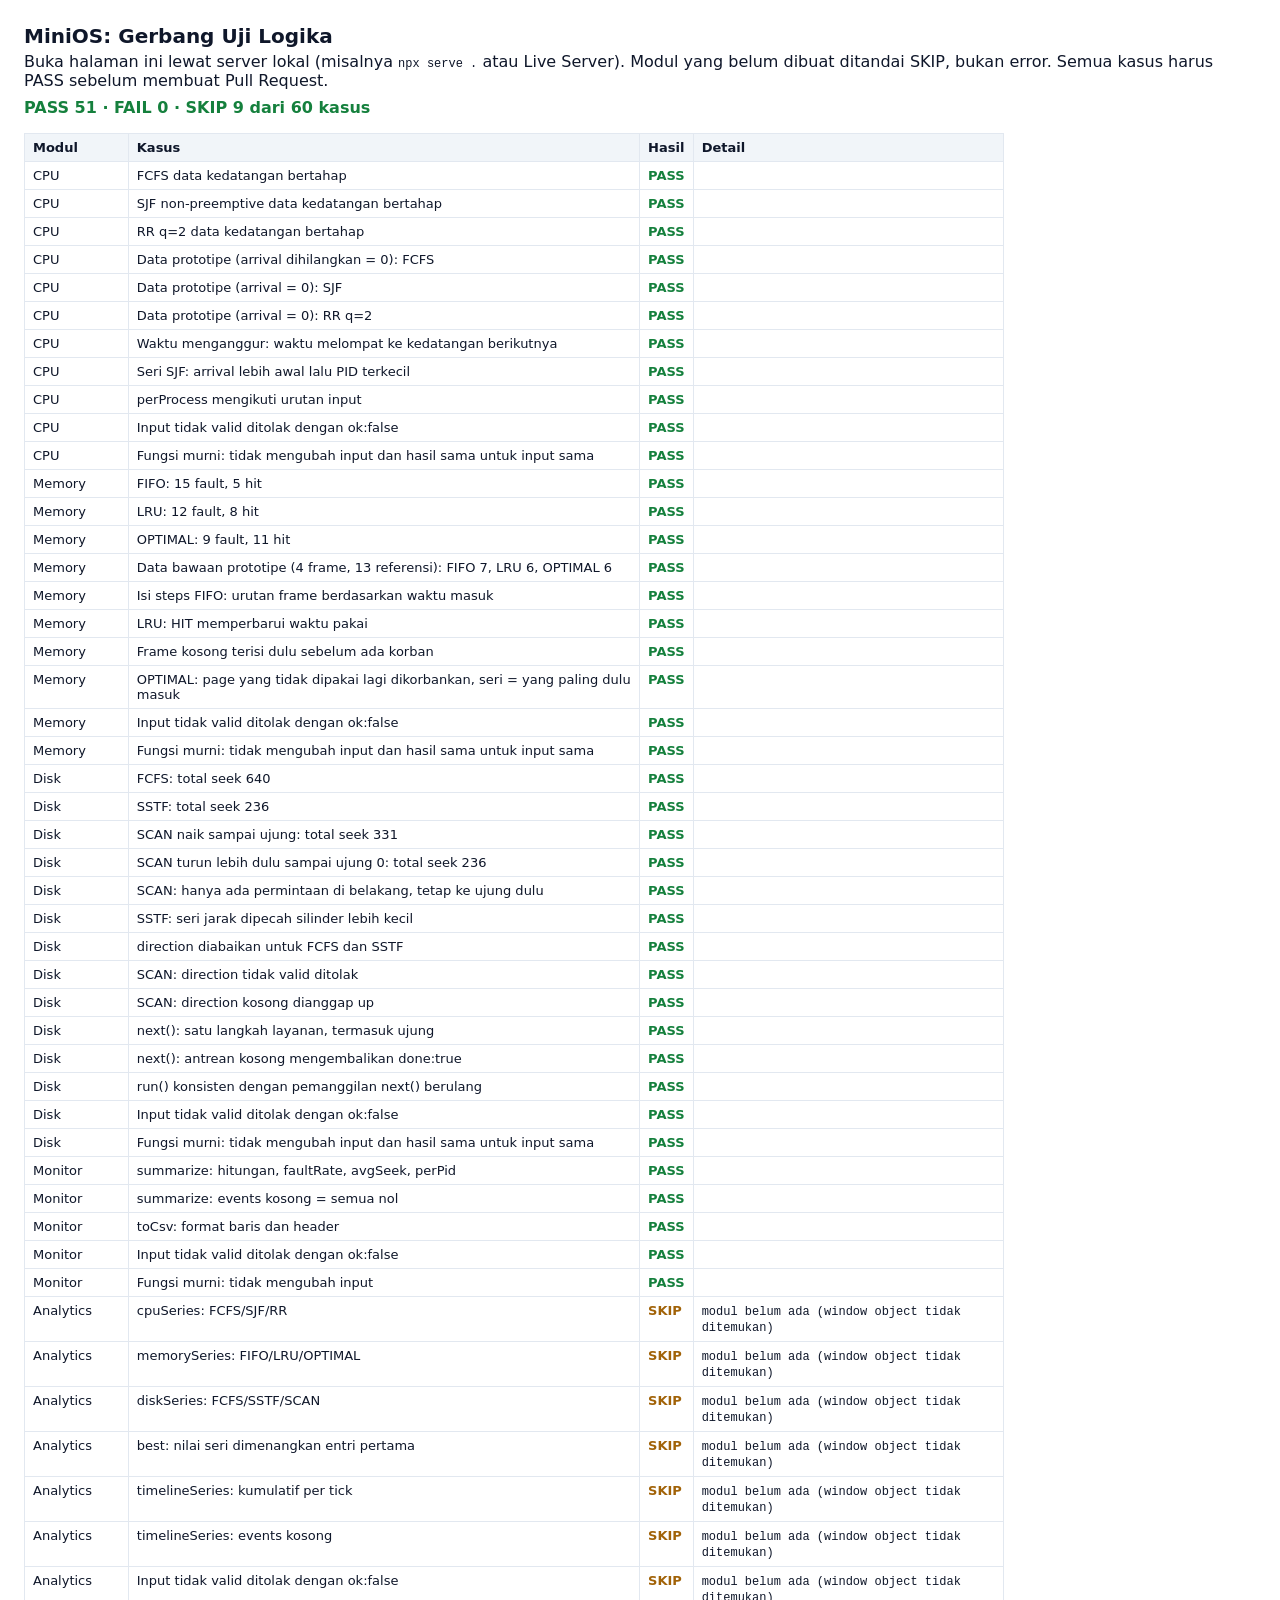
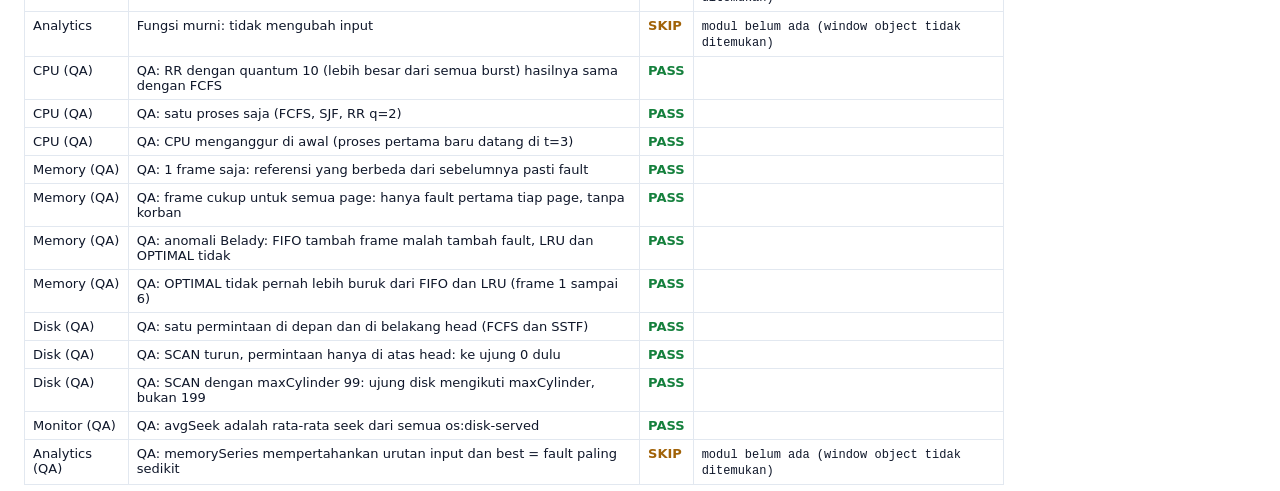
==== tests/test.html @ fa7fed4b "Merge branch 'main' of https://github.com/ZhaniHa/Project-MiniOS-Desktop into feat/analytics" ====
<!DOCTYPE html>
<html lang="id">
<head>
<meta charset="UTF-8">
<title>MiniOS: Gerbang Uji Logika</title>
<style>
  body { font-family: system-ui, sans-serif; margin: 24px; color: #0f172a; }
  h1 { font-size: 20px; margin: 0 0 4px; }
  .sum { font-weight: 700; margin: 8px 0 16px; }
  .sum.ok { color: #15803d; } .sum.bad { color: #b91c1c; }
  table { border-collapse: collapse; width: 100%; max-width: 980px; font-size: 13px; }
  th, td { border: 1px solid #e2e8f0; padding: 6px 8px; text-align: left; vertical-align: top; }
  th { background: #f1f5f9; }
  .PASS { color: #15803d; font-weight: 700; } .FAIL { color: #b91c1c; font-weight: 700; } .SKIP { color: #a16207; font-weight: 700; }
  code { font-family: ui-monospace, monospace; font-size: 12px; white-space: pre-wrap; }
</style>
</head>
<body>
<h1>MiniOS: Gerbang Uji Logika</h1>
<div>Buka halaman ini lewat server lokal (misalnya <code>npx serve .</code> atau Live Server). Modul yang belum dibuat ditandai SKIP, bukan error. Semua kasus harus PASS sebelum membuat Pull Request.</div>
<div id="sum" class="sum">Menjalankan...</div>
<table><thead><tr><th>Modul</th><th>Kasus</th><th>Hasil</th><th>Detail</th></tr></thead><tbody id="rows"></tbody></table>

<script src="../modules/cpu/logic.js"></script>
<script src="../modules/memory/logic.js"></script>
<script src="../modules/disk/logic.js"></script>
<script src="../modules/monitor/logic.js"></script>
<script src="../modules/analytics/logic.js"></script>
<script>
'use strict';
const results = [];
function record(mod, name, status, detail) { results.push({ mod, name, status, detail: detail || '' }); }
function deepFreeze(o) { if (o && typeof o === 'object') { Object.values(o).forEach(deepFreeze); Object.freeze(o); } return o; }
function same(a, b) { return JSON.stringify(a) === JSON.stringify(b); }
function close(a, b) { return typeof a === 'number' && Math.abs(a - b) < 1e-9; }
function expect(cond, msg) { if (!cond) throw new Error(msg); }
function expectEq(actual, expected, label) {
  expect(same(actual, expected), label + ': diharapkan ' + JSON.stringify(expected) + ', didapat ' + JSON.stringify(actual));
}
function expectNum(actual, expected, label) {
  expect(close(actual, expected), label + ': diharapkan ' + expected + ', didapat ' + actual);
}
function group(mod, api, cases) {
  if (!api) { cases.forEach(([name]) => record(mod, name, 'SKIP', 'modul belum ada (window object tidak ditemukan)')); return; }
  cases.forEach(([name, fn]) => {
    try { fn(api); record(mod, name, 'PASS'); }
    catch (e) { record(mod, name, 'FAIL', e.message); }
  });
}
function okResult(r) { expect(r && r.ok === true && r.result, 'harus {ok:true, result}, didapat ' + JSON.stringify(r)); return r.result; }
function errCode(r, code) {
  expect(r && r.ok === false && r.error && typeof r.error.message === 'string', 'harus {ok:false, error:{code,message}}, didapat ' + JSON.stringify(r));
  expect(r.error.code === code, 'kode error diharapkan ' + code + ', didapat ' + r.error.code);
}
const g = (arr) => arr.map(x => x.pid + ':' + x.start + ':' + x.end).join(' ');

/* ===================== CPU ===================== */
const P = [{ pid: 'P1', arrival: 0, burst: 6 }, { pid: 'P2', arrival: 1, burst: 3 }, { pid: 'P3', arrival: 2, burst: 8 }, { pid: 'P4', arrival: 3, burst: 2 }];
const P0 = [{ pid: 'P1', burst: 6 }, { pid: 'P2', burst: 3 }, { pid: 'P3', burst: 8 }, { pid: 'P4', burst: 2 }];
const cpu = (alg, procs, q) => ({ algorithm: alg, quantum: q, processes: procs });

group('CPU', window.CpuLogic, [
  ['FCFS data kedatangan bertahap', (L) => {
    const r = okResult(L.run(cpu('FCFS', P, 2)));
    expectEq(g(r.gantt), 'P1:0:6 P2:6:9 P3:9:17 P4:17:19', 'gantt');
    expectNum(r.avgWaiting, 6.5, 'avgWaiting'); expectNum(r.avgTurnaround, 11.25, 'avgTurnaround');
    const p2 = r.perProcess.find(x => x.pid === 'P2');
    expectEq([p2.completion, p2.waiting, p2.turnaround, p2.response], [9, 5, 8, 5], 'P2 (completion,waiting,turnaround,response)');
    const p4 = r.perProcess.find(x => x.pid === 'P4');
    expectEq([p4.completion, p4.waiting, p4.turnaround, p4.response], [19, 14, 16, 14], 'P4');
  }],
  ['SJF non-preemptive data kedatangan bertahap', (L) => {
    const r = okResult(L.run(cpu('SJF', P, 2)));
    expectEq(g(r.gantt), 'P1:0:6 P4:6:8 P2:8:11 P3:11:19', 'gantt');
    expectNum(r.avgWaiting, 4.75, 'avgWaiting'); expectNum(r.avgTurnaround, 9.5, 'avgTurnaround');
  }],
  ['RR q=2 data kedatangan bertahap', (L) => {
    const r = okResult(L.run(cpu('RR', P, 2)));
    expectEq(g(r.gantt), 'P1:0:2 P2:2:4 P3:4:6 P1:6:8 P4:8:10 P2:10:11 P3:11:13 P1:13:15 P3:15:17 P3:17:19', 'gantt');
    expectNum(r.avgWaiting, 7.5, 'avgWaiting'); expectNum(r.avgTurnaround, 12.25, 'avgTurnaround');
  }],
  ['Data prototipe (arrival dihilangkan = 0): FCFS', (L) => {
    const r = okResult(L.run(cpu('FCFS', P0, 2)));
    expectNum(r.avgWaiting, 8, 'avgWaiting'); expectNum(r.avgTurnaround, 12.75, 'avgTurnaround');
  }],
  ['Data prototipe (arrival = 0): SJF', (L) => {
    const r = okResult(L.run(cpu('SJF', P0, 2)));
    expectEq(g(r.gantt), 'P4:0:2 P2:2:5 P1:5:11 P3:11:19', 'gantt');
    expectNum(r.avgWaiting, 4.5, 'avgWaiting'); expectNum(r.avgTurnaround, 9.25, 'avgTurnaround');
  }],
  ['Data prototipe (arrival = 0): RR q=2', (L) => {
    const r = okResult(L.run(cpu('RR', P0, 2)));
    expectEq(g(r.gantt), 'P1:0:2 P2:2:4 P3:4:6 P4:6:8 P1:8:10 P2:10:11 P3:11:13 P1:13:15 P3:15:17 P3:17:19', 'gantt');
    expectNum(r.avgWaiting, 8.5, 'avgWaiting'); expectNum(r.avgTurnaround, 13.25, 'avgTurnaround');
  }],
  ['Waktu menganggur: waktu melompat ke kedatangan berikutnya', (L) => {
    const r = okResult(L.run(cpu('FCFS', [{ pid: 'A', arrival: 0, burst: 2 }, { pid: 'B', arrival: 5, burst: 2 }], 2)));
    expectEq(g(r.gantt), 'A:0:2 B:5:7', 'gantt');
    const b = r.perProcess.find(x => x.pid === 'B');
    expectEq([b.waiting, b.response], [0, 0], 'B (waiting,response)');
  }],
  ['Seri SJF: arrival lebih awal lalu PID terkecil', (L) => {
    const r = okResult(L.run(cpu('SJF', [{ pid: 'P2', arrival: 0, burst: 4 }, { pid: 'P1', arrival: 0, burst: 4 }, { pid: 'P3', arrival: 0, burst: 1 }], 2)));
    expectEq(g(r.gantt), 'P3:0:1 P1:1:5 P2:5:9', 'gantt');
  }],
  ['perProcess mengikuti urutan input', (L) => {
    const r = okResult(L.run(cpu('SJF', P, 2)));
    expectEq(r.perProcess.map(x => x.pid), ['P1', 'P2', 'P3', 'P4'], 'urutan perProcess');
  }],
  ['Input tidak valid ditolak dengan ok:false', (L) => {
    errCode(L.run(cpu('FCFS', [{ pid: 'A', arrival: 0, burst: 0 }], 2)), 'INVALID_INPUT');
    errCode(L.run(cpu('FCFS', [{ pid: 'A', arrival: 0, burst: 1.5 }], 2)), 'INVALID_INPUT');
    errCode(L.run(cpu('FCFS', [{ pid: 'A', arrival: -1, burst: 2 }], 2)), 'INVALID_INPUT');
    errCode(L.run(cpu('FCFS', [{ pid: 'A', burst: 2 }, { pid: 'A', burst: 3 }], 2)), 'INVALID_INPUT');
    errCode(L.run(cpu('FCFS', [{ pid: '', burst: 2 }], 2)), 'INVALID_INPUT');
    errCode(L.run(cpu('FCFS', [], 2)), 'EMPTY_INPUT');
    errCode(L.run(cpu('XYZ', P, 2)), 'UNKNOWN_ALGORITHM');
    errCode(L.run(cpu('RR', P, undefined)), 'INVALID_INPUT');
    errCode(L.run(cpu('RR', P, 0)), 'INVALID_INPUT');
    errCode(L.run(cpu('FCFS', Array.from({ length: 21 }, (_, i) => ({ pid: 'P' + i, burst: 1 })), 2)), 'INVALID_INPUT');
    errCode(L.run(null), 'INVALID_INPUT');
    errCode(L.run(undefined), 'INVALID_INPUT');
  }],
  ['Fungsi murni: tidak mengubah input dan hasil sama untuk input sama', (L) => {
    const input = deepFreeze(cpu('RR', JSON.parse(JSON.stringify(P)), 2));
    const a = L.run(input), b = L.run(input);
    expect(same(a, b), 'dua panggilan dengan input sama memberi hasil berbeda');
  }],
]);

/* ===================== MEMORY ===================== */
const R = [7, 0, 1, 2, 0, 3, 0, 4, 2, 3, 0, 3, 2, 1, 2, 0, 1, 7, 0, 1];
const mem = (alg, frames, refs) => ({ algorithm: alg, frames, refString: refs });

group('Memory', window.MemoryLogic, [
  ['FIFO: 15 fault, 5 hit', (L) => {
    const r = okResult(L.run(mem('FIFO', 3, R)));
    expectEq([r.faults, r.hits], [15, 5], '(faults,hits)'); expectNum(r.hitRatio, 0.25, 'hitRatio');
    expectEq(r.steps.length, 20, 'jumlah steps');
  }],
  ['LRU: 12 fault, 8 hit', (L) => {
    const r = okResult(L.run(mem('LRU', 3, R)));
    expectEq([r.faults, r.hits], [12, 8], '(faults,hits)'); expectNum(r.hitRatio, 0.4, 'hitRatio');
  }],
  ['OPTIMAL: 9 fault, 11 hit', (L) => {
    const r = okResult(L.run(mem('OPTIMAL', 3, R)));
    expectEq([r.faults, r.hits], [9, 11], '(faults,hits)'); expectNum(r.hitRatio, 0.55, 'hitRatio');
  }],
  ['Data bawaan prototipe (4 frame, 13 referensi): FIFO 7, LRU 6, OPTIMAL 6', (L) => {
    const refs = [7, 0, 1, 2, 0, 3, 0, 4, 2, 3, 0, 3, 2];
    expectEq(['FIFO', 'LRU', 'OPTIMAL'].map(a => okResult(L.run(mem(a, 4, refs))).faults), [7, 6, 6], 'faults FIFO/LRU/OPTIMAL');
  }],
  ['Isi steps FIFO: urutan frame berdasarkan waktu masuk', (L) => {
    const s = okResult(L.run(mem('FIFO', 3, R))).steps;
    expectEq(s[0], { index: 0, ref: 7, frames: [7], fault: true, evicted: null }, 'steps[0]');
    expectEq(s[2], { index: 2, ref: 1, frames: [7, 0, 1], fault: true, evicted: null }, 'steps[2]');
    expectEq(s[3], { index: 3, ref: 2, frames: [0, 1, 2], fault: true, evicted: 7 }, 'steps[3]');
    expectEq(s[4], { index: 4, ref: 0, frames: [0, 1, 2], fault: false, evicted: null }, 'steps[4]');
  }],
  ['LRU: HIT memperbarui waktu pakai', (L) => {
    const s = okResult(L.run(mem('LRU', 3, [1, 2, 3, 1, 4]))).steps;
    expectEq(s[4], { index: 4, ref: 4, frames: [1, 3, 4], fault: true, evicted: 2 }, 'steps[4]');
  }],
  ['Frame kosong terisi dulu sebelum ada korban', (L) => {
    const s = okResult(L.run(mem('OPTIMAL', 4, [1, 2, 3, 4, 5]))).steps;
    expectEq(s.slice(0, 4).map(x => x.evicted), [null, null, null, null], 'evicted 4 langkah awal');
    expect(s[4].evicted !== null, 'langkah ke-5 harus ada korban');
  }],
  ['OPTIMAL: page yang tidak dipakai lagi dikorbankan, seri = yang paling dulu masuk', (L) => {
    const s = okResult(L.run(mem('OPTIMAL', 2, [1, 2, 3]))).steps;
    expectEq(s[2].evicted, 1, 'evicted');
  }],
  ['Input tidak valid ditolak dengan ok:false', (L) => {
    errCode(L.run(mem('FIFO', 0, R)), 'INVALID_INPUT');
    errCode(L.run(mem('FIFO', 11, R)), 'INVALID_INPUT');
    errCode(L.run(mem('FIFO', 3, [])), 'EMPTY_INPUT');
    errCode(L.run(mem('FIFO', 3, [1, -1])), 'INVALID_INPUT');
    errCode(L.run(mem('FIFO', 3, [1, 1.5])), 'INVALID_INPUT');
    errCode(L.run(mem('FIFO', 3, Array.from({ length: 51 }, (_, i) => i % 5))), 'INVALID_INPUT');
    errCode(L.run(mem('XYZ', 3, R)), 'UNKNOWN_ALGORITHM');
    errCode(L.run(null), 'INVALID_INPUT');
  }],
  ['Fungsi murni: tidak mengubah input dan hasil sama untuk input sama', (L) => {
    const input = deepFreeze(mem('OPTIMAL', 3, R.slice()));
    expect(same(L.run(input), L.run(input)), 'dua panggilan dengan input sama memberi hasil berbeda');
  }],
]);

/* ===================== DISK ===================== */
const Q = [98, 183, 37, 122, 14, 124, 65, 67];
const dk = (alg, q, extra) => Object.assign({ algorithm: alg, head: 53, maxCylinder: 199, direction: 'up', queue: q }, extra || {});

group('Disk', window.DiskLogic, [
  ['FCFS: total seek 640', (L) => {
    const r = okResult(L.run(dk('FCFS', Q)));
    expectNum(r.totalSeek, 640, 'totalSeek'); expectEq(r.order, Q, 'order');
    expectEq(r.movements[0], { from: 53, to: 98, seek: 45 }, 'movements[0]');
  }],
  ['SSTF: total seek 236', (L) => {
    const r = okResult(L.run(dk('SSTF', Q)));
    expectNum(r.totalSeek, 236, 'totalSeek');
    expectEq(r.order, [65, 67, 37, 14, 98, 122, 124, 183], 'order');
  }],
  ['SCAN naik sampai ujung: total seek 331', (L) => {
    const r = okResult(L.run(dk('SCAN', Q)));
    expectNum(r.totalSeek, 331, 'totalSeek');
    expectEq(r.order, [65, 67, 98, 122, 124, 183, 199, 37, 14], 'order (ujung 199 ikut tercatat)');
  }],
  ['SCAN turun lebih dulu sampai ujung 0: total seek 236', (L) => {
    const r = okResult(L.run(dk('SCAN', Q, { direction: 'down' })));
    expectNum(r.totalSeek, 236, 'totalSeek');
    expectEq(r.order, [37, 14, 0, 65, 67, 98, 122, 124, 183], 'order');
  }],
  ['SCAN: hanya ada permintaan di belakang, tetap ke ujung dulu', (L) => {
    const r = okResult(L.run(dk('SCAN', [10])));
    expectEq(r.order, [199, 10], 'order'); expectNum(r.totalSeek, 335, 'totalSeek');
  }],
  ['SSTF: seri jarak dipecah silinder lebih kecil', (L) => {
    const r = okResult(L.run(dk('SSTF', [60, 40], { head: 50 })));
    expectEq(r.order, [40, 60], 'order');
  }],
  ['direction diabaikan untuk FCFS dan SSTF', (L) => {
    okResult(L.run(dk('FCFS', Q, { direction: 'left' })));
    okResult(L.run(dk('SSTF', Q, { direction: undefined })));
  }],
  ['SCAN: direction tidak valid ditolak', (L) => {
    errCode(L.run(dk('SCAN', Q, { direction: 'left' })), 'INVALID_INPUT');
  }],
  ['SCAN: direction kosong dianggap up', (L) => {
    const r = okResult(L.run(dk('SCAN', Q, { direction: undefined })));
    expectNum(r.totalSeek, 331, 'totalSeek');
  }],
  ['next(): satu langkah layanan, termasuk ujung', (L) => {
    const s1 = okResult(L.next(dk('SCAN', [10])));
    expectEq([s1.done, s1.target, s1.isRequest, s1.seek, s1.newHead, s1.newDirection, s1.remaining], [false, 199, false, 146, 199, 'down', [10]], 'langkah 1');
    const s2 = okResult(L.next(dk('SCAN', s1.remaining, { head: s1.newHead, direction: s1.newDirection })));
    expectEq([s2.target, s2.isRequest, s2.seek, s2.remaining], [10, true, 189, []], 'langkah 2');
  }],
  ['next(): antrean kosong mengembalikan done:true', (L) => {
    const r = okResult(L.next(dk('FCFS', [])));
    expectEq(r.done, true, 'done');
  }],
  ['run() konsisten dengan pemanggilan next() berulang', (L) => {
    ['FCFS', 'SSTF', 'SCAN'].forEach(alg => {
      let head = 53, direction = 'up', queue = Q.slice(), total = 0; const order = [];
      while (queue.length) {
        const s = okResult(L.next(dk(alg, queue, { head, direction })));
        order.push(s.target); total += s.seek; head = s.newHead; direction = s.newDirection; queue = s.remaining;
      }
      const r = okResult(L.run(dk(alg, Q)));
      expectEq(order, r.order, alg + ' order'); expectNum(total, r.totalSeek, alg + ' totalSeek');
    });
  }],
  ['Input tidak valid ditolak dengan ok:false', (L) => {
    errCode(L.run(dk('FCFS', [250])), 'INVALID_INPUT');
    errCode(L.run(dk('FCFS', [-1])), 'INVALID_INPUT');
    errCode(L.run(dk('FCFS', [1.5])), 'INVALID_INPUT');
    errCode(L.run(dk('FCFS', Q, { head: 300 })), 'INVALID_INPUT');
    errCode(L.run(dk('FCFS', Q, { maxCylinder: 0 })), 'INVALID_INPUT');
    errCode(L.run(dk('FCFS', [])), 'EMPTY_INPUT');
    errCode(L.run(dk('XYZ', Q)), 'UNKNOWN_ALGORITHM');
    errCode(L.run(dk('FCFS', Array.from({ length: 31 }, (_, i) => i))), 'INVALID_INPUT');
    errCode(L.run(null), 'INVALID_INPUT');
  }],
  ['Fungsi murni: tidak mengubah input dan hasil sama untuk input sama', (L) => {
    const input = deepFreeze(dk('SCAN', Q.slice()));
    expect(same(L.run(input), L.run(input)), 'dua panggilan dengan input sama memberi hasil berbeda');
    expect(same(L.next(input), L.next(input)), 'next(): dua panggilan memberi hasil berbeda');
  }],
]);


/* ===================== MONITOR ===================== */
const E = [
  { name: 'os:dispatch', tick: 1, detail: { pid: 'P1', start: 0, end: 2 } },
  { name: 'os:page-fault', tick: 1, detail: { pid: 'P1', page: 7 } },
  { name: 'os:dispatch', tick: 2, detail: { pid: 'P2', start: 2, end: 4 } },
  { name: 'os:page-fault', tick: 2, detail: { pid: 'P2', page: 0 } },
  { name: 'os:dispatch', tick: 3, detail: { pid: 'P1', start: 4, end: 6 } },
  { name: 'os:disk-served', tick: 4, detail: { pid: 'P1', page: 7, target: 70, seek: 17 } },
];

group('Monitor', window.MonitorLogic, [
  ['summarize: hitungan, faultRate, avgSeek, perPid', (L) => {
    const r = okResult(L.summarize(E));
    expectEq(r.counts, { dispatch: 3, faults: 2, diskOps: 1 }, 'counts');
    expectNum(r.faultRate, 2 / 3, 'faultRate'); expectNum(r.avgSeek, 17, 'avgSeek');
    expectEq(r.perPid, [{ pid: 'P1', dispatches: 2, faults: 1 }, { pid: 'P2', dispatches: 1, faults: 1 }], 'perPid');
  }],
  ['summarize: events kosong = semua nol', (L) => {
    const r = okResult(L.summarize([]));
    expectEq(r, { counts: { dispatch: 0, faults: 0, diskOps: 0 }, faultRate: 0, avgSeek: 0, perPid: [] }, 'result');
  }],
  ['toCsv: format baris dan header', (L) => {
    const r = okResult(L.toCsv(E));
    expectEq(r.csv, 'tick,event,pid,detail\n1,os:dispatch,P1,0-2\n1,os:page-fault,P1,page=7\n2,os:dispatch,P2,2-4\n2,os:page-fault,P2,page=0\n3,os:dispatch,P1,4-6\n4,os:disk-served,P1,page=7;target=70;seek=17', 'csv');
  }],
  ['Input tidak valid ditolak dengan ok:false', (L) => {
    errCode(L.summarize(null), 'INVALID_INPUT');
    errCode(L.summarize('x'), 'INVALID_INPUT');
    errCode(L.summarize([{ name: 'os:xyz', tick: 1, detail: { pid: 'P1' } }]), 'INVALID_INPUT');
    errCode(L.summarize([{ name: 'os:dispatch', tick: -1, detail: { pid: 'P1', start: 0, end: 1 } }]), 'INVALID_INPUT');
    errCode(L.summarize([{ name: 'os:dispatch', tick: 1, detail: { pid: 5, start: 0, end: 1 } }]), 'INVALID_INPUT');
    errCode(L.toCsv(undefined), 'INVALID_INPUT');
  }],
  ['Fungsi murni: tidak mengubah input', (L) => {
    const input = deepFreeze(JSON.parse(JSON.stringify(E)));
    expect(same(L.summarize(input), L.summarize(input)), 'hasil berbeda untuk input sama');
    expect(same(L.toCsv(input), L.toCsv(input)), 'toCsv: hasil berbeda untuk input sama');
  }],
]);

/* ===================== ANALYTICS ===================== */
group('Analytics', window.AnalyticsLogic, [
  ['cpuSeries: FCFS/SJF/RR', (L) => {
    const r = okResult(L.cpuSeries([
      { algorithm: 'FCFS', avgWaiting: 6.5, avgTurnaround: 11.25 },
      { algorithm: 'SJF', avgWaiting: 4.75, avgTurnaround: 9.5 },
      { algorithm: 'RR', avgWaiting: 7.5, avgTurnaround: 12.25 }]));
    expectEq(r, { labels: ['FCFS', 'SJF', 'RR'], datasets: [{ label: 'Avg Waiting', data: [6.5, 4.75, 7.5] }, { label: 'Avg Turnaround', data: [11.25, 9.5, 12.25] }], best: { index: 1, algorithm: 'SJF' } }, 'result');
  }],
  ['memorySeries: FIFO/LRU/OPTIMAL', (L) => {
    const r = okResult(L.memorySeries([{ algorithm: 'FIFO', faults: 15, hits: 5 }, { algorithm: 'LRU', faults: 12, hits: 8 }, { algorithm: 'OPTIMAL', faults: 9, hits: 11 }]));
    expectEq(r, { labels: ['FIFO', 'LRU', 'OPTIMAL'], datasets: [{ label: 'Faults', data: [15, 12, 9] }, { label: 'Hits', data: [5, 8, 11] }], best: { index: 2, algorithm: 'OPTIMAL' } }, 'result');
  }],
  ['diskSeries: FCFS/SSTF/SCAN', (L) => {
    const r = okResult(L.diskSeries([{ algorithm: 'FCFS', totalSeek: 640 }, { algorithm: 'SSTF', totalSeek: 236 }, { algorithm: 'SCAN', totalSeek: 331 }]));
    expectEq(r, { labels: ['FCFS', 'SSTF', 'SCAN'], datasets: [{ label: 'Total Seek', data: [640, 236, 331] }], best: { index: 1, algorithm: 'SSTF' } }, 'result');
  }],
  ['best: nilai seri dimenangkan entri pertama', (L) => {
    const r = okResult(L.diskSeries([{ algorithm: 'A', totalSeek: 5 }, { algorithm: 'B', totalSeek: 5 }]));
    expectEq(r.best, { index: 0, algorithm: 'A' }, 'best');
  }],
  ['timelineSeries: kumulatif per tick', (L) => {
    const r = okResult(L.timelineSeries(E));
    expectEq(r, { labels: [0, 1, 2, 3, 4], datasets: [{ label: 'Dispatch', data: [0, 1, 2, 3, 3] }, { label: 'Page Fault', data: [0, 1, 2, 2, 2] }, { label: 'Disk Served', data: [0, 0, 0, 0, 1] }] }, 'result');
  }],
  ['timelineSeries: events kosong', (L) => {
    const r = okResult(L.timelineSeries([]));
    expectEq(r, { labels: [0], datasets: [{ label: 'Dispatch', data: [0] }, { label: 'Page Fault', data: [0] }, { label: 'Disk Served', data: [0] }] }, 'result');
  }],
  ['Input tidak valid ditolak dengan ok:false', (L) => {
    errCode(L.cpuSeries([]), 'EMPTY_INPUT');
    errCode(L.cpuSeries('x'), 'INVALID_INPUT');
    errCode(L.cpuSeries([{ algorithm: '', avgWaiting: 1, avgTurnaround: 1 }]), 'INVALID_INPUT');
    errCode(L.cpuSeries([{ algorithm: 'FCFS', avgWaiting: 1 }]), 'INVALID_INPUT');
    errCode(L.memorySeries([{ algorithm: 'FIFO', faults: 'x', hits: 1 }]), 'INVALID_INPUT');
    errCode(L.diskSeries([{ algorithm: 'FCFS', totalSeek: Infinity }]), 'INVALID_INPUT');
    errCode(L.timelineSeries('x'), 'INVALID_INPUT');
    errCode(L.timelineSeries([{ name: 'os:xyz', tick: 1 }]), 'INVALID_INPUT');
    errCode(L.timelineSeries([{ name: 'os:dispatch', tick: -2 }]), 'INVALID_INPUT');
  }],
  ['Fungsi murni: tidak mengubah input', (L) => {
    const runs = deepFreeze([{ algorithm: 'FCFS', totalSeek: 640 }, { algorithm: 'SSTF', totalSeek: 236 }]);
    expect(same(L.diskSeries(runs), L.diskSeries(runs)), 'hasil berbeda untuk input sama');
    const ev = deepFreeze(JSON.parse(JSON.stringify(E)));
    expect(same(L.timelineSeries(ev), L.timelineSeries(ev)), 'timelineSeries: hasil berbeda untuk input sama');
  }],
]);

/* ===================== TAMBAHKAN KASUS QA DI SINI (tugas QA) =====================
   Pola: group('CPU (QA)', window.CpuLogic, [ ['nama kasus', (L) => { ... }], ... ]);
   Jangan mengubah atau menghapus kasus di atas. Kasus baru harus lolos terhadap modul yang benar;
   bila gagal karena bug di modul orang lain, jangan diubah supaya lolos: catat sebagai bug. */
/* ===================== KASUS QA TAMBAHAN (Naysa) ===================== */
{
  /* ---------- CPU ---------- */
  group('CPU (QA)', window.CpuLogic, [
    ['QA: RR dengan quantum 10 (lebih besar dari semua burst) hasilnya sama dengan FCFS', (L) => {
      // Tanpa pemotongan waktu, RR berjalan seperti antrean biasa. Angka acuan: FCFS data A (bagian 6.2).
      const r = okResult(L.run(cpu('RR', P, 10)));
      expectEq(g(r.gantt), 'P1:0:6 P2:6:9 P3:9:17 P4:17:19', 'gantt');
      expectNum(r.avgWaiting, 6.5, 'avgWaiting'); expectNum(r.avgTurnaround, 11.25, 'avgTurnaround');
    }],
    ['QA: satu proses saja (FCFS, SJF, RR q=2)', (L) => {
      const one = [{ pid: 'P1', arrival: 0, burst: 5 }];
      ['FCFS', 'SJF'].forEach(alg => {
        const r = okResult(L.run(cpu(alg, one, 2)));
        expectEq(g(r.gantt), 'P1:0:5', alg + ' gantt');
        expectNum(r.avgWaiting, 0, alg + ' avgWaiting'); expectNum(r.avgTurnaround, 5, alg + ' avgTurnaround');
      });
      const rr = okResult(L.run(cpu('RR', one, 2)));
      expectEq(g(rr.gantt), 'P1:0:2 P1:2:4 P1:4:5', 'RR gantt');
      expectNum(rr.avgWaiting, 0, 'RR avgWaiting'); expectNum(rr.avgTurnaround, 5, 'RR avgTurnaround');
    }],
    ['QA: CPU menganggur di awal (proses pertama baru datang di t=3)', (L) => {
      const r = okResult(L.run(cpu('FCFS', [{ pid: 'A', arrival: 3, burst: 2 }], 2)));
      expectEq(g(r.gantt), 'A:3:5', 'gantt');
      const a = r.perProcess[0];
      expectEq([a.completion, a.waiting, a.turnaround, a.response], [5, 0, 2, 0], 'A (completion,waiting,turnaround,response)');
    }],
  ]);

  /* ---------- MEMORY ---------- */
  group('Memory (QA)', window.MemoryLogic, [
    ['QA: 1 frame saja: referensi yang berbeda dari sebelumnya pasti fault', (L) => {
      ['FIFO', 'LRU', 'OPTIMAL'].forEach(alg => {
        const r = okResult(L.run(mem(alg, 1, [1, 2, 1, 2])));
        expectEq([r.faults, r.hits], [4, 0], alg + ' (faults,hits)');
        expectNum(r.hitRatio, 0, alg + ' hitRatio');
      });
    }],
    ['QA: frame cukup untuk semua page: hanya fault pertama tiap page, tanpa korban', (L) => {
      // R berisi 6 page berbeda (7,0,1,2,3,4): 6 fault, sisanya 14 hit.
      ['FIFO', 'LRU', 'OPTIMAL'].forEach(alg => {
        const r = okResult(L.run(mem(alg, 6, R)));
        expectEq([r.faults, r.hits], [6, 14], alg + ' (faults,hits)');
        expectNum(r.hitRatio, 0.7, alg + ' hitRatio');
        expect(r.steps.every(s => s.evicted === null), alg + ': tidak boleh ada korban');
      });
    }],
    ['QA: anomali Belady: FIFO tambah frame malah tambah fault, LRU dan OPTIMAL tidak', (L) => {
      const B = [1, 2, 3, 4, 1, 2, 5, 1, 2, 3, 4, 5];
      const f = (alg, n) => okResult(L.run(mem(alg, n, B))).faults;
      expectEq([f('FIFO', 3), f('FIFO', 4)], [9, 10], 'FIFO (3 frame, 4 frame)');
      expectEq([f('LRU', 3), f('LRU', 4)], [10, 8], 'LRU (3 frame, 4 frame)');
      expectEq([f('OPTIMAL', 3), f('OPTIMAL', 4)], [7, 6], 'OPTIMAL (3 frame, 4 frame)');
    }],
    ['QA: OPTIMAL tidak pernah lebih buruk dari FIFO dan LRU (frame 1 sampai 6)', (L) => {
      // Aturan teori (bukan angka): Optimal adalah batas terbaik. Cek juga fault + hit = jumlah referensi.
      for (let n = 1; n <= 6; n++) {
        const fifo = okResult(L.run(mem('FIFO', n, R))), lru = okResult(L.run(mem('LRU', n, R))), opt = okResult(L.run(mem('OPTIMAL', n, R)));
        expect(opt.faults <= fifo.faults, n + ' frame: OPTIMAL (' + opt.faults + ') lebih buruk dari FIFO (' + fifo.faults + ')');
        expect(opt.faults <= lru.faults, n + ' frame: OPTIMAL (' + opt.faults + ') lebih buruk dari LRU (' + lru.faults + ')');
        [fifo, lru, opt].forEach(r => expectEq(r.faults + r.hits, R.length, n + ' frame: faults+hits'));
      }
    }],
  ]);

  /* ---------- DISK ---------- */
  group('Disk (QA)', window.DiskLogic, [
    ['QA: satu permintaan di depan dan di belakang head (FCFS dan SSTF)', (L) => {
      ['FCFS', 'SSTF'].forEach(alg => {
        const a = okResult(L.run(dk(alg, [60])));
        expectNum(a.totalSeek, 7, alg + ' totalSeek [60]'); expectEq(a.order, [60], alg + ' order [60]');
        const b = okResult(L.run(dk(alg, [40])));
        expectNum(b.totalSeek, 13, alg + ' totalSeek [40]'); expectEq(b.order, [40], alg + ' order [40]');
      });
    }],
    ['QA: SCAN turun, permintaan hanya di atas head: ke ujung 0 dulu', (L) => {
      const r = okResult(L.run(dk('SCAN', [98], { direction: 'down' })));
      expectEq(r.order, [0, 98], 'order'); expectNum(r.totalSeek, 151, 'totalSeek');
    }],
    ['QA: SCAN dengan maxCylinder 99: ujung disk mengikuti maxCylinder, bukan 199', (L) => {
      const r = okResult(L.run(dk('SCAN', [10, 90], { head: 50, maxCylinder: 99 })));
      expectEq(r.order, [90, 99, 10], 'order'); expectNum(r.totalSeek, 138, 'totalSeek');
    }],
  ]);

  /* ---------- MONITOR ---------- */
  group('Monitor (QA)', window.MonitorLogic, [
    ['QA: avgSeek adalah rata-rata seek dari semua os:disk-served', (L) => {
      const ev = [
        { name: 'os:dispatch', tick: 1, detail: { pid: 'P1', start: 0, end: 2 } },
        { name: 'os:disk-served', tick: 2, detail: { pid: 'P1', page: 7, target: 70, seek: 17 } },
        { name: 'os:disk-served', tick: 3, detail: { pid: 'P1', page: 0, target: 0, seek: 3 } },
      ];
      const r = okResult(L.summarize(ev));
      expectEq(r.counts, { dispatch: 1, faults: 0, diskOps: 2 }, 'counts');
      expectNum(r.faultRate, 0, 'faultRate'); expectNum(r.avgSeek, 10, 'avgSeek');
    }],
  ]);

  /* ---------- ANALYTICS ---------- */
  group('Analytics (QA)', window.AnalyticsLogic, [
    ['QA: memorySeries mempertahankan urutan input dan best = fault paling sedikit', (L) => {
      const r = okResult(L.memorySeries([{ algorithm: 'LRU', faults: 12, hits: 8 }, { algorithm: 'FIFO', faults: 15, hits: 5 }]));
      expectEq(r, { labels: ['LRU', 'FIFO'], datasets: [{ label: 'Faults', data: [12, 15] }, { label: 'Hits', data: [8, 5] }], best: { index: 0, algorithm: 'LRU' } }, 'result');
    }],
  ]);
}
/* ===================== TAMPILKAN ===================== */
const esc = (s) => String(s).replace(/[&<>]/g, c => ({ '&': '&amp;', '<': '&lt;', '>': '&gt;' }[c]));
document.getElementById('rows').innerHTML = results.map(r =>
  `<tr><td>${r.mod}</td><td>${esc(r.name)}</td><td class="${r.status}">${r.status}</td><td><code>${esc(r.detail)}</code></td></tr>`).join('');
const c = (s) => results.filter(r => r.status === s).length;
const sum = document.getElementById('sum');
sum.textContent = `PASS ${c('PASS')} · FAIL ${c('FAIL')} · SKIP ${c('SKIP')} dari ${results.length} kasus`;
sum.className = 'sum ' + (c('FAIL') === 0 ? 'ok' : 'bad');
document.title = `${c('PASS')}/${results.length} PASS`;
window.__results = results;
</script>
</body>
</html>
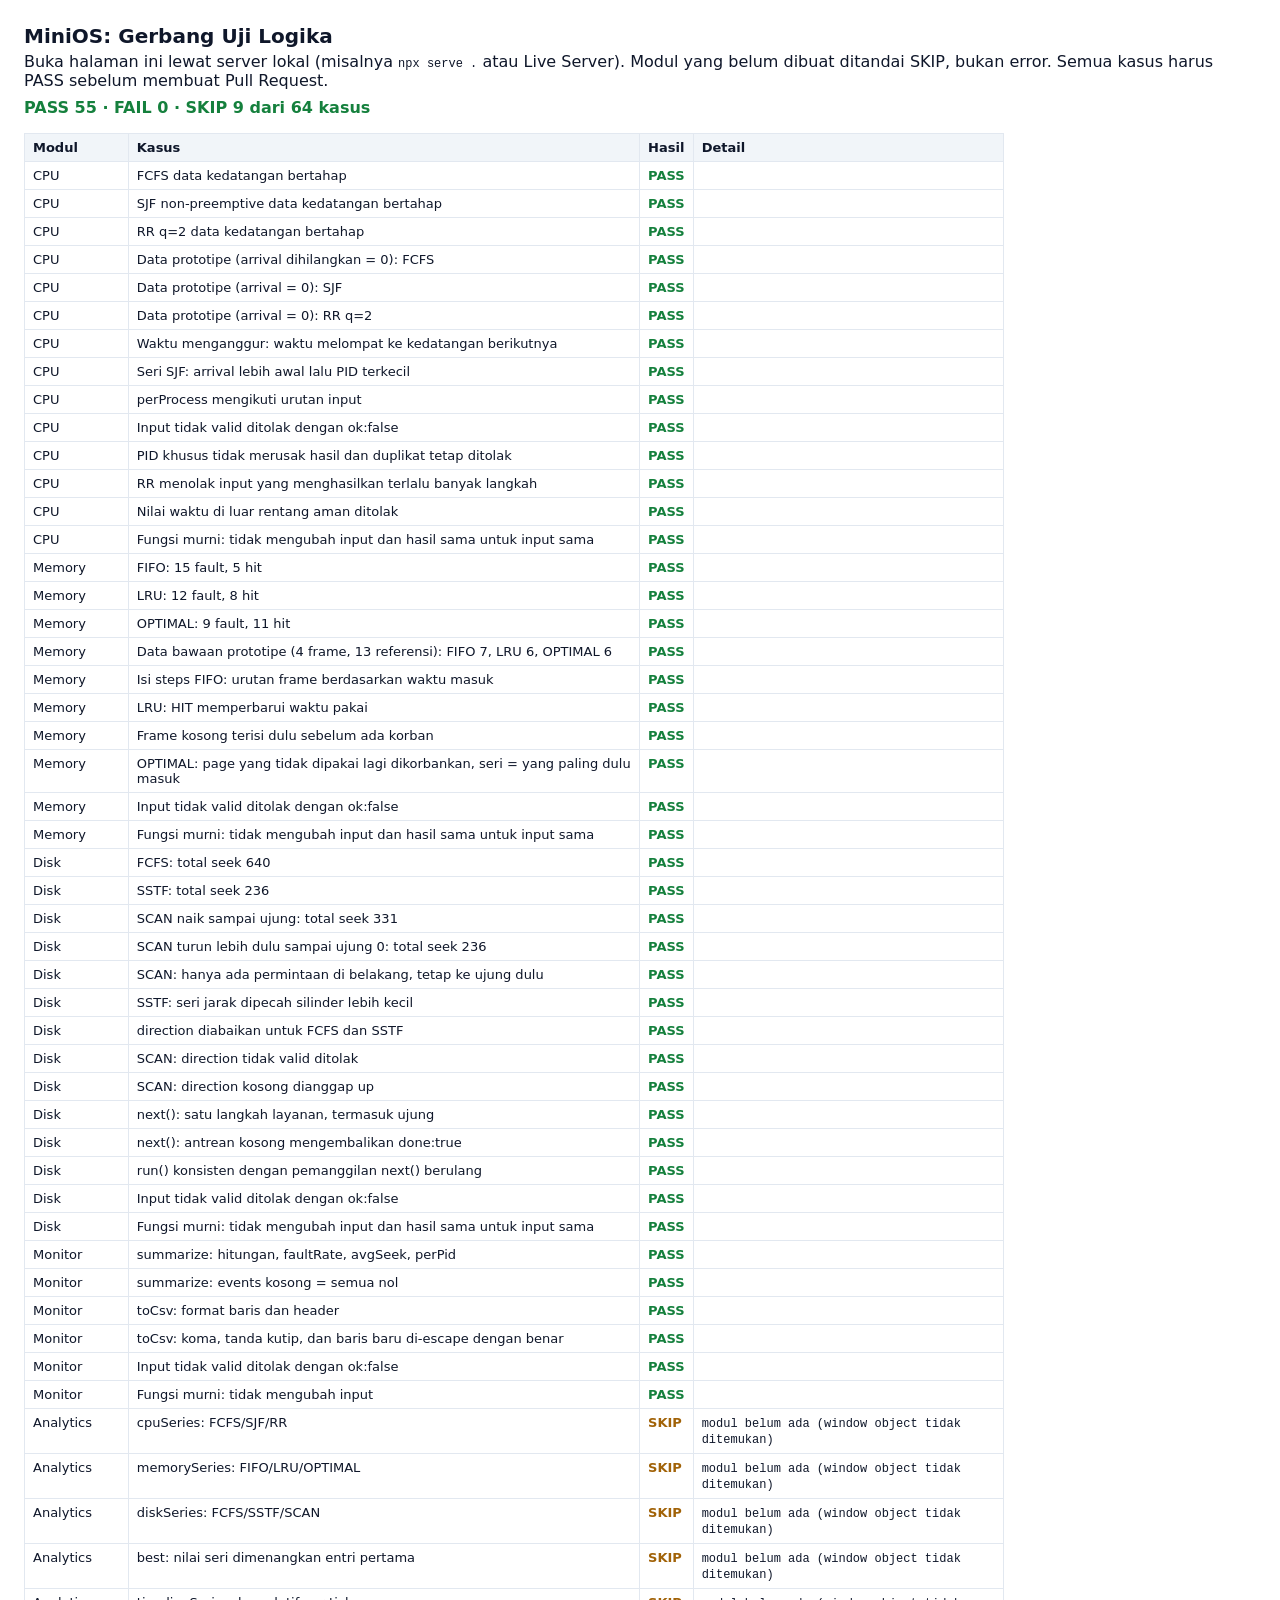
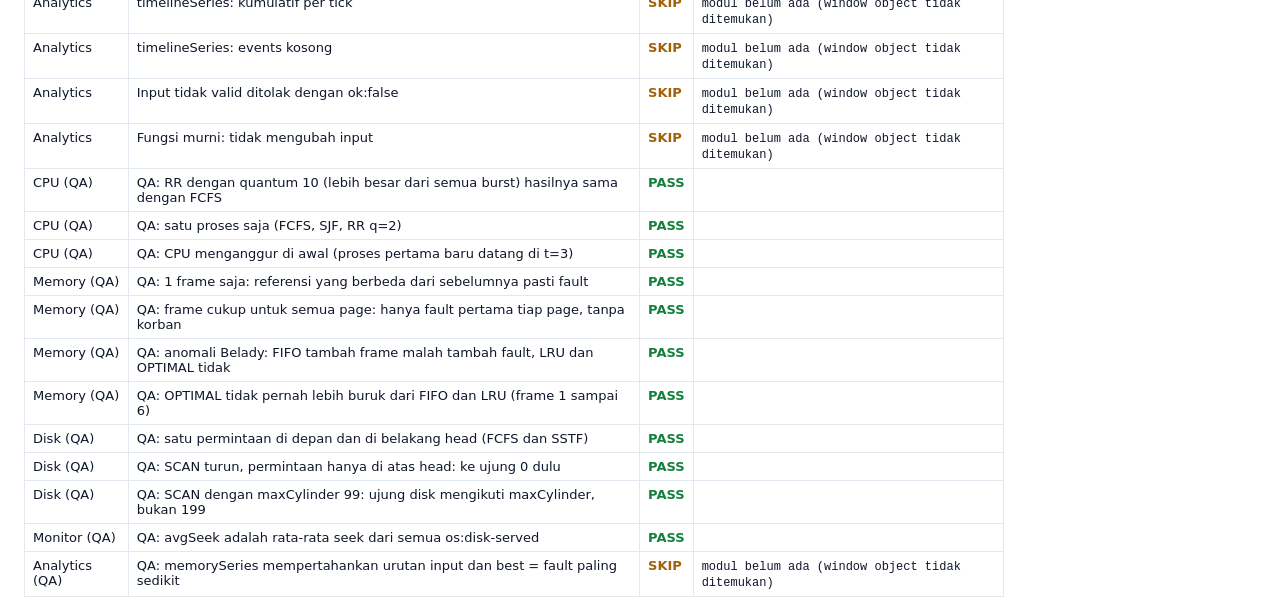
==== commit 9a5762fd: "style: major UI overhaul, fix window boundaries, dan  fix prototype pollution bugs" ====
--- a/tests/test.html
+++ b/tests/test.html
@@ -121,6 +121,20 @@
     errCode(L.run(null), 'INVALID_INPUT');
     errCode(L.run(undefined), 'INVALID_INPUT');
   }],
+  ['PID khusus tidak merusak hasil dan duplikat tetap ditolak', (L) => {
+    ['__proto__', 'constructor', 'toString'].forEach(pid => {
+      const r = okResult(L.run(cpu('RR', [{ pid, burst: 2 }], 1)));
+      expectEq(r.perProcess[0].pid, pid, 'pid');
+      expectEq([r.perProcess[0].completion, r.perProcess[0].waiting, r.perProcess[0].turnaround], [2, 0, 2], 'metrik proses');
+    });
+    errCode(L.run(cpu('FCFS', [{ pid: '__proto__', burst: 1 }, { pid: '__proto__', burst: 2 }], 1)), 'INVALID_INPUT');
+  }],
+  ['RR menolak input yang menghasilkan terlalu banyak langkah', (L) => {
+    errCode(L.run(cpu('RR', [{ pid: 'P1', burst: 10001 }], 1)), 'INVALID_INPUT');
+  }],
+  ['Nilai waktu di luar rentang aman ditolak', (L) => {
+    errCode(L.run(cpu('FCFS', [{ pid: 'P1', arrival: Number.MAX_SAFE_INTEGER, burst: 1 }], 1)), 'INVALID_INPUT');
+  }],
   ['Fungsi murni: tidak mengubah input dan hasil sama untuk input sama', (L) => {
     const input = deepFreeze(cpu('RR', JSON.parse(JSON.stringify(P)), 2));
     const a = L.run(input), b = L.run(input);
@@ -294,6 +308,10 @@
   ['toCsv: format baris dan header', (L) => {
     const r = okResult(L.toCsv(E));
     expectEq(r.csv, 'tick,event,pid,detail\n1,os:dispatch,P1,0-2\n1,os:page-fault,P1,page=7\n2,os:dispatch,P2,2-4\n2,os:page-fault,P2,page=0\n3,os:dispatch,P1,4-6\n4,os:disk-served,P1,page=7;target=70;seek=17', 'csv');
+  }],
+  ['toCsv: koma, tanda kutip, dan baris baru di-escape dengan benar', (L) => {
+    const r = okResult(L.toCsv([{ name: 'os:dispatch', tick: 1, detail: { pid: 'P1,\"X', start: 0, end: 1 } }]));
+    expectEq(r.csv, 'tick,event,pid,detail\n1,os:dispatch,\"P1,\"\"X\",0-1', 'csv');
   }],
   ['Input tidak valid ditolak dengan ok:false', (L) => {
     errCode(L.summarize(null), 'INVALID_INPUT');
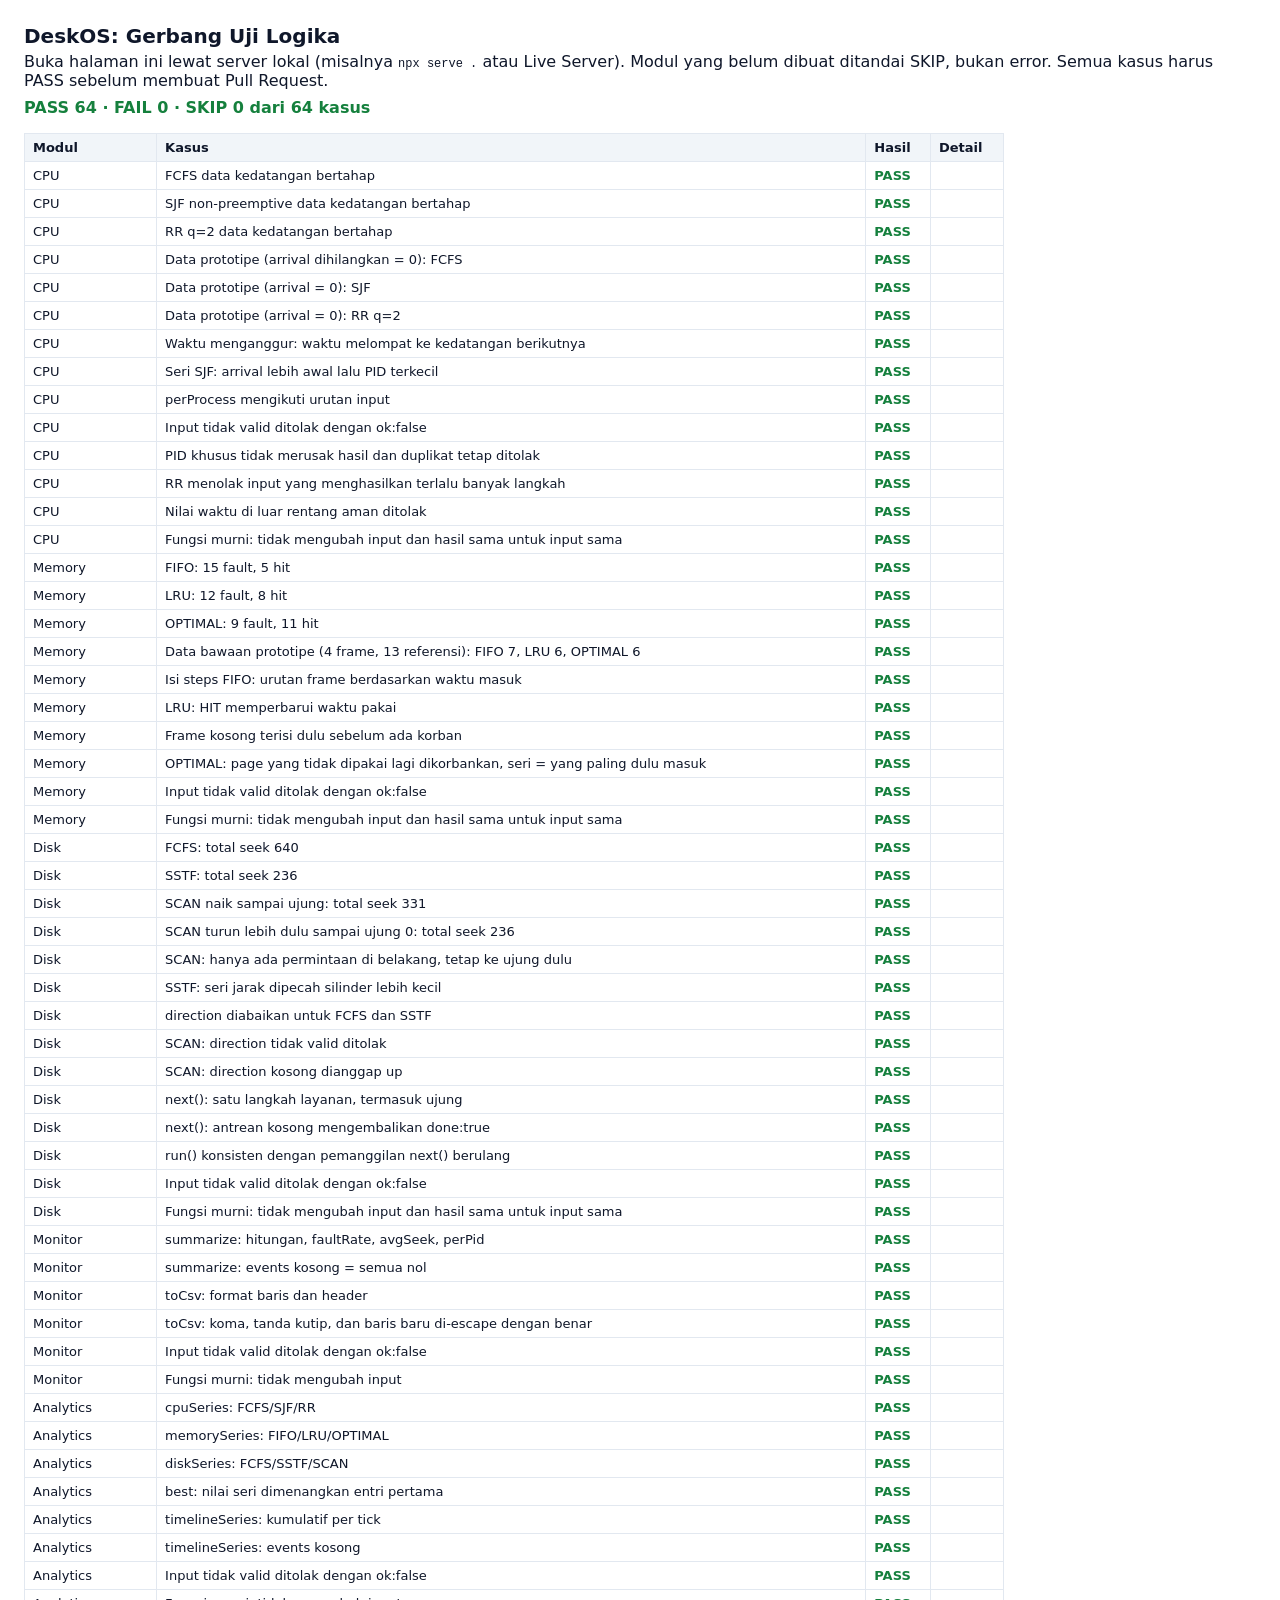
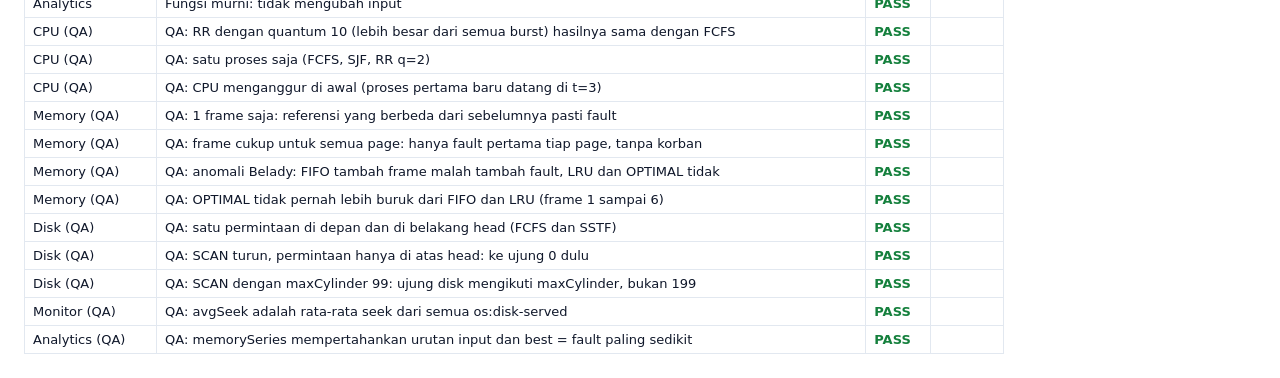
==== commit 53c67ac1: "chore: ubah nama proyek menjadi DeskOS dan lengkapi README" ====
--- a/tests/test.html
+++ b/tests/test.html
@@ -2,7 +2,7 @@
 <html lang="id">
 <head>
 <meta charset="UTF-8">
-<title>MiniOS: Gerbang Uji Logika</title>
+<title>DeskOS: Gerbang Uji Logika</title>
 <style>
   body { font-family: system-ui, sans-serif; margin: 24px; color: #0f172a; }
   h1 { font-size: 20px; margin: 0 0 4px; }
@@ -16,7 +16,7 @@
 </style>
 </head>
 <body>
-<h1>MiniOS: Gerbang Uji Logika</h1>
+<h1>DeskOS: Gerbang Uji Logika</h1>
 <div>Buka halaman ini lewat server lokal (misalnya <code>npx serve .</code> atau Live Server). Modul yang belum dibuat ditandai SKIP, bukan error. Semua kasus harus PASS sebelum membuat Pull Request.</div>
 <div id="sum" class="sum">Menjalankan...</div>
 <table><thead><tr><th>Modul</th><th>Kasus</th><th>Hasil</th><th>Detail</th></tr></thead><tbody id="rows"></tbody></table>
